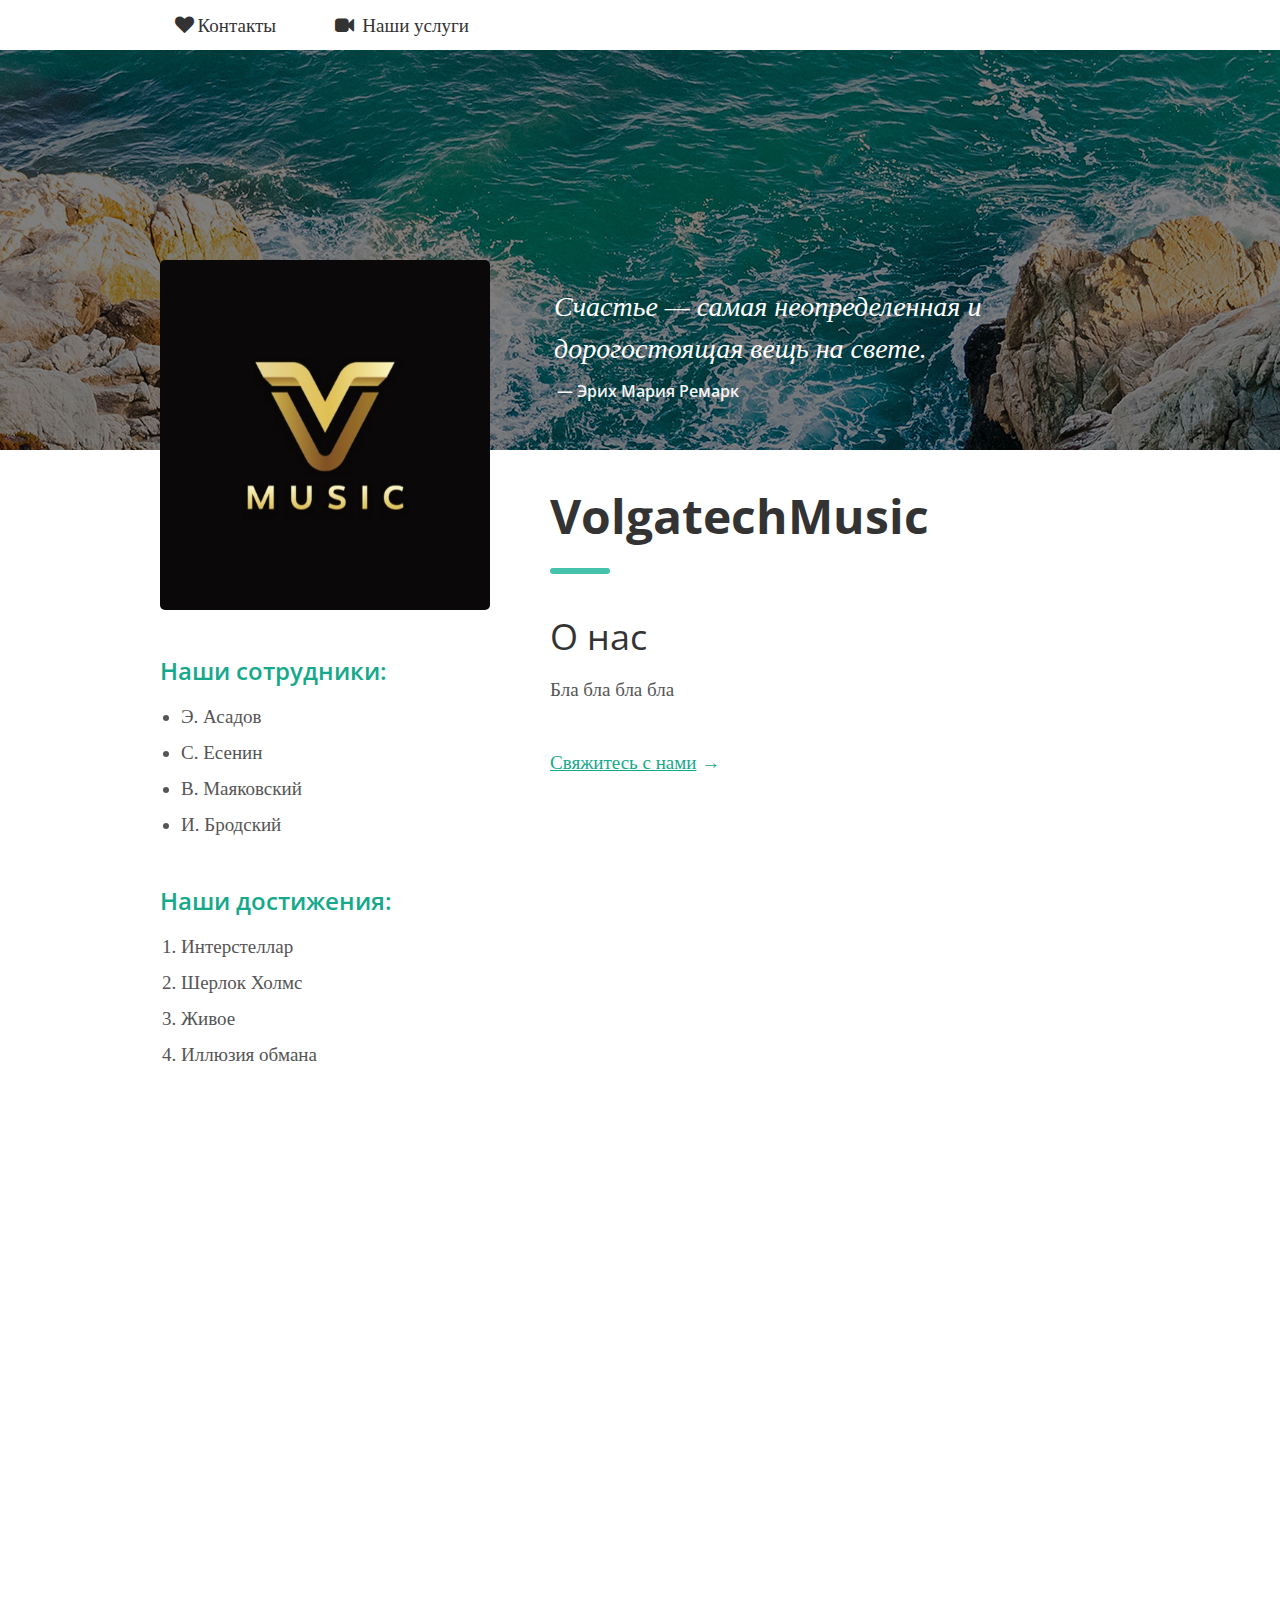
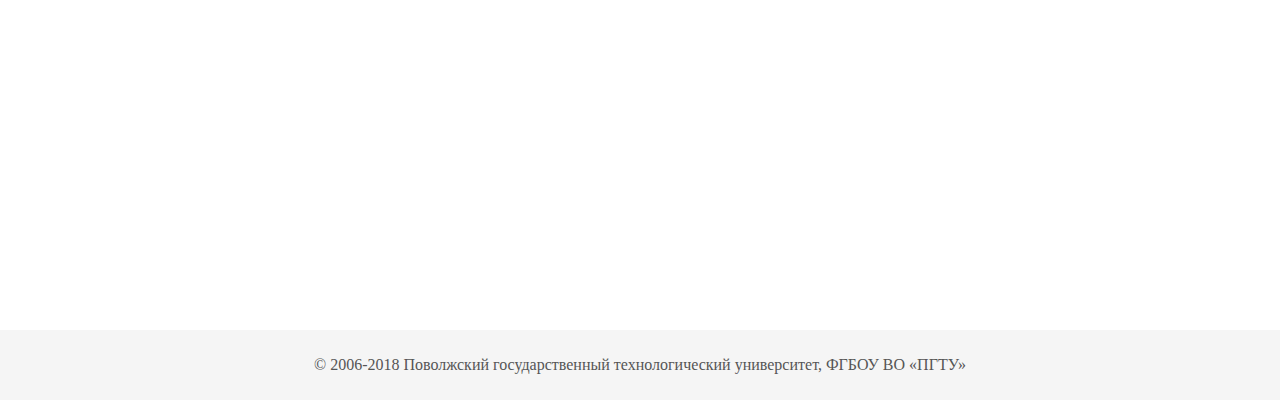
==== index.html @ efd6f5b3 "initial" ====
<!DOCTYPE html>
<html lang="ru">
  <head>
    <meta charset="utf-8" />
    <link href="https://fonts.googleapis.com/css?family=Open+Sans:400,700" rel="stylesheet"/> 
    <link rel="stylesheet" href="css/style.css" />
    <link rel="stylesheet" href="css/adaptive_style.css" />
    <link rel="stylesheet" href="font/fontello/animation.css" type="text/css" />
    <link rel="stylesheet" href="font/fontello/fontello.css" type="text/css" />
    <link rel="stylesheet" href="font/fontello/fontello-codes.css" type="text/css" />
    <link rel="stylesheet" href="font/fontello/fontello-embedded.css" type="text/css" />
    <link rel="stylesheet" href="font/fontello/fontello-ie7.css" type="text/css" />
    <link rel="stylesheet" href="font/fontello/fontello-ie7-codes.css" type="text/css" />
    <title>About me</title>
    <script src="jQuery/jquery-3.4.1.min.js"></script>
    <link rel="stylesheet" href="jQuery/fm.revealator.jquery.min.css">
    <script src="jQuery/jquery.smooth-scroll.min.js"></script>
    <script src="jQuery/fm.revealator.jquery.min.js"></script>
  </head>
  <body>
    <header>
      <buttom class="icon-menu"></buttom>
      <div class="menu_cancel" id="menu_cancel"></div>
      <span class="menu_title">Меню</span>
      <ul class="mobile_menu"> 
        <!--<li><a class="menu_item icon" href="#mainTitle"> Обо мне</a></li> -->
        <!--<li><a class="menu_item icon" href="#mainHobby"> Мои хобби</a></li> -->
        <li><a class="menu_item icon" href="contacts.html"> Контакты</a></li>
        <li><a class="menu_item icon add_film" href="services.html"> Наши услуги</a></li>
      </ul>
      <ul class="menu">        
        <!--<li class="menu_item"><a id = "user" class="icon-user icon" href="about.html">О нас</a></li>-->
        <li class="menu_item"><a class="icon-heart icon" href="contacts.html">Контакты</a></li>
        <li class="menu_item"><a class="icon-videocam icon" href="services.html"> Наши услуги</a></li>
        <!--<li class="menu_item"><a class="icon-plus icon add_film" href="#"> Добавить фильм</a></li> -->
      </ul>
    </header> 
    <form id="film_form" class="film_form">
      <div class="title">
        <h2 class="add_title">Добавить фильм</h2> 
        <div class="clear"></div>
      </div>
      <div class="film_cancel" id="filmCanсel"></div>
      <div class="clear"></div>
      <div class="form_input">
        <div class="url">
          <label for="url">URL картинки<span class="star">&#42;</span></label>
          <input type="text" id ="url" name="url" class="input" required />
        </div>
        <div class="film_name">
          <label for="filmName">Название фильма<span class="star">&#42;</span></label>
          <input type="text" id="filmName" name="film_name" class="input" required />
        </div>
        <div class="description">
          <label for="description">Описание фильма<span class="star">&#42;</span></label>
          <textarea id="description" name="description" class="input" required></textarea>
        </div>
        <input class="film_send" id="filmSend" type="submit" value="Отправить" />
      </div>	  
    </form>
    <div class="main_container">
      <div class="top">
        <div class="photo"><img class="me" src="image/unnamed.jpg" width="400" title="it's logo of company" /></div>
        <div class="quote">      
          <blockquote>Счастье — самая неопределенная и дорогостоящая вещь на свете.</blockquote>
          <span class="quote_subtitle">&mdash; Эрих Мария Ремарк</span>
        </div>
        <div class="clear"></div>    
      </div>    
      <div class="lists">
        <div class="poet_list">
          <span class="list_title">Наши сотрудники:</span>
          <ul class="list">
            <li>Э. Асадов</li>
            <li>С. Есенин</li>
            <li>В. Маяковский</li>
            <li>И. Бродский</li>
          </ul>
        </div>
        <div class="film_list">
          <span class="list_title">Наши достижения:</span>
          <ol class="list">
            <li>Интерстеллар</li>
            <li>Шерлок Холмс</li>
            <li>Живое</li>
            <li>Иллюзия обмана</li>
          </ol>
        </div>
      </div>     
      <div class="info">
        <div class="about_me">
          <h1 class="name_title" id="mainTitle">VolgatechMusic</h1>
          <hr class="line" />
          <div class="clear"></div>
          <!--<p class="about_me_text revealator-position-partially-below revealator-fade revealator-slideup revealator-once">
            Бла бла бла
          </p>-->
        </div>
        <div class="hobby">
          <h2 class="hobby_title" id="mainHobby">О нас</h2>
          <p class="hobby_text revealator-position-partially-below revealator-fade revealator-slideup revealator-once">
            Бла бла бла бла
          </p>
        </div>
        <a class="link" id="link" href="#form">
            <span class="send_me_text">Свяжитесь с нами</span> &rarr;
        </a>
      </div> 
      <div class="double_lists">
        <div class="poet_list">
          <span class="list_title">Наши сотрудники:</span>
          <ul class="list">
            <li>Э. Асадов</li>
            <li>С. Есенин</li>
            <li>В. Маяковский</li>
            <li>И. Бродский</li>
          </ul>
        </div>
        <div class="film_list">
          <span class="list_title">Наши достижения:</span>
          <ol class="list">
            <li>Интерстеллар</li>
            <li>Шерлок Холмс</li>
            <li>Живое</li>
            <li>Иллюзия обмана</li>
          </ol>
        </div>
      </div>
      <div class="clear"></div> 
    </div>
    <div class="main_films revealator-position-partially-below revealator-fade revealator-slideup revealator-once">
      <div class="films" id="filmBlock">
        <h2 class="films_title" id="mainFilms">Наши партнеры</h2>
        <div class="interstellar film_block first_of_all">
          <img class="film_photo" src="image/interstellar.jpg" alt="interstellar" />
          <h3 class="film_title">Интерстеллар</h3>
          <p class="film_text">
            Наше время на Земле подошло к концу, команда исследователей берет на себя самую важную миссию в истории человечества; путешествуя за пределами нашей галактики, чтобы узнать есть ли у человечества будущее среди звезд.
          </p>
        </div>
        <div class="sherlock film_block second">
          <img class="film_photo" src="image/sherlock.jpg" alt="sherlock" />
          <h3 class="film_title">Шерлок Холмс</h3>
          <p class="film_text">
            Сюжет основан на произведениях сэра Артура Конан Дойля о детективе Шерлоке Холмсе, однако действие происходит в наши дни.
          </p>
        </div>
        <div class="life film_block third">
          <img class="film_photo" src="image/life.jpg" alt="life" />
          <h3 class="film_title">Живое</h3> 
          <p class="film_text">
            Группа исследователей с международного космического корабля обнаруживает жизнь на Марсе. Они еще не подозревают, какие события повлечет за собой их открытие.
          </p>
        </div>
        <div class="illusion film_block fourth" id="illusion">
          <img class="film_photo" src="image/illusion.jpg" alt="illusion" />
          <h3 class="film_title">Иллюзия обмана</h3>
          <p class="film_text">
            Команда лучших иллюзионистов мира проворачивает дерзкие ограбления прямо во время своих шоу, играя  в кошки-мышки с агентами ФБР.
          </p>
        </div>
        <div class="clear"></div>
        <div class="more_films" id="moreFilms">
          <div class="harry film_block first">
            <img class="film_photo" src="image/harry.jpg" alt="harry" />
            <h3 class="film_title">Гарри Поттер</h3>
            <p class="film_text">
              Книги представляют собой хронику приключений юного волшебника Гарри Поттера, а также его друзей Рона Уизли и Гермионы Грейнджер, обучающихся в школе чародейства и волшебства Хогвартс.
            </p>
          </div>
          <div class="gifted film_block second">
            <img class="film_photo" src="image/gifted.jpg" alt="illusion" />
            <h3 class="film_title">Одаренная</h3>
            <p class="film_text">
              Фрэнк Адлер воспитывает в одиночку свою необычайно одаренную племянницу Мэри. Но планы парня о спокойной школьной жизни для девочки рушатся, когда о математических способностях ребенка узнает грозная мать Фрэнка. 
            </p>
          </div>
          <div class="passengers film_block third">
            <img class="film_photo" src="image/passengers.jpg" alt="passengers" />
            <h3 class="film_title">Пассажиры</h3>
            <p class="film_text">
              Космический корабль с 5,000 пассажиров на борту, погруженных на время полета в искусственный сон, держит курс на планету, которая станет для них новым домом. 
            </p>
          </div>
          <div class="beauty film_block fourth">
            <img class="film_photo" src="image/beauty.jpg" alt="beauty" />
            <h3 class="film_title">Красавица и чудовище</h3>
            <p class="film_text">
              Обозлённая Волшебница превратила принца Адама в отвратительное чудовище за то, что тот был злым, самовлюблённым и грубым. Чтобы снять чары с себя и слуг своего замка, ему необходимо научиться быть добрым, любить и быть любимым.
            </p>
          </div> 
          <div class="clear"></div>
        </div>        
        <div id="newFilms"></div>
        <div class="clear"></div>
        <a class="films_link" id="filmsLink" href="#">Все фильмы</a>
      </div>
    </div>
    <form id="form">      
      <div class="title">
        <hr class="left_line" />
        <h2>Напиши мне</h2>
        <hr class="right_line" />  
        <div class="clear"></div>
      </div>
      <div class="cancel" id="canсel"></div>
      <div class="clear"></div>
      <div class="form_input">
        <div class="name">
          <label for="name">Ваше имя<span class="star">&#42;</span></label>
          <input type="text" id ="name" name="name" class="input" required />
        </div>
        <div class="email">
          <label for="email">Ваш email<span class="star">&#42;</span></label>
          <input type="text" id="email" name="email" class="input" required />
        </div>
        <div class="country">
          <label>Откуда вы?</label>
          <select name="country" class="input">
            <option value="Россия">Россия</option> 
            <option value="Украина">Украина</option> 
            <option value="Беларусь">Беларусь</option> 
          </select> 
        </div>
        <div class="radio">
          <label class="sex">Ваш пол</label>
          <input type="radio" id="men" name="sex" value="мужской" />
          <label for="men" class="men">Мужской</label>
          <input type="radio" id="women" name="sex" value="женский" />
          <label for="women" class="women">Женский</label>
        </div>
        <div class="comment">
          <label for="comment">Ваше сообщение<span class="star">&#42;</span></label>
          <textarea id="comment" name="comment" class="input" required></textarea>
        </div>
        <input class="send_button" id="sendButton" type="submit" value="Отправить" />
      </div>
    </form>    
    <footer>
      <span>
        &copy; 2006-2018 Поволжский государственный технологический университет, ФГБОУ ВО &laquo;ПГТУ&raquo;
      </span>
    </footer> 	   
    <div class="gray_background" id="back"></div>	  
    <script type="text/javascript" src="js/script.js"></script>
    <script type="text/javascript" src="js/scriptJQ.js"></script>
  </body>
</html>
---- css/style.css ----
*
{
  margin: 0;
  padding: 0;
}


.clear
{
  clear: both;
}
*
{
  margin: 0;
  padding: 0;
}


.clear
{
  clear: both;
}

body
{
  position: relative;
  background: url("../image/top.jpg") center 50px no-repeat;
}

header
{
  width: 960px;
  margin: auto;  
}

.mobile_menu, 
.icon-menu, 
.menu_cancel,
.menu_title
{
  display: none;
}

.menu
{
  list-style-type: none;
  height: 50px;
}

.menu_item
{
  display: inline-flex;
  height: 50px; 
}

.menu .icon
{  
  text-decoration: none;
  font: 19px/32px "Georgia", serif;
  color: #333333;
}

.icon-user
{
  width: 125px;
  padding: 10px 0 0 15px;
}

.icon-heart
{
  width: 141px; 
  padding: 10px 0 0 11px;
}

.icon-videocam
{
  width: 215px;
  padding: 10px 0 0 15px;
}

.icon-plus
{
  width: 200px;
  padding: 10px 0 0 10px;
}

.menu .icon:hover
{
  font: 19px/32px "Georgia", serif;
  color: #f5f5f5;
  background-color: #15a98c;
}

.main_container
{
  margin: 210px auto 56px;
  width: 960px;
}

.photo
{
  float: left;
}

.me
{
  width: 330px;
  height: 350px;
  border-radius: 5px;
  background-color: #132d36;
}

.quote
{
  float: left;
  width: 514px;
  margin-left: 59px;
}

blockquote
{
  font: italic 28px/42px "Georgia", serif;
  color: #ffffff;
  margin: 26px 0 0 5px;
}

.quote_subtitle
{
  font: 600 16px/42px 'Open Sans', sans-serif;
  color: #f5f5f5;
  margin: 1px 0 0 8px;
}

.lists
{
  float: left;
  margin-top: 41px;
}

.list_title
{  
  font: 600 24px/32px 'Open Sans', sans-serif;
  color: #15a98c; 
}

.list
{
  width: 330px;
  font: 19px/36px "Georgia";
  color: #555555;
  margin: 12px 0 42px 21px;
}

.info
{
  float: left;
  margin: -119px 0 0 39px;
}

.name_title
{
  font: 700 48px/42px 'Open Sans', sans-serif;
  color: #333333;
  margin-bottom: 31px;
}

.about_me_text
{
  width: 561px;
  font: 19px/32px "Georgia", serif;
  color: #555555;
  margin-top: 44px;
}

.hobby_title
{
  font: 400 36px/42px 'Open Sans', sans-serif;
  color: #333333;
  margin-top: 42px;
}

.hobby_text
{
  width: 562px;
  font: 19px/32px "Georgia", serif;
  color: #555555;
  margin: 16px 0 41px 0;
}

.link
{
  text-decoration: none;
  width: 562px;
  font: 19px/32px "Georgia", serif;
  color: #15a98b;
}

.send_me_text
{
  text-decoration: underline;
}

.line
{
  float: left;
  width: 60px;
  height: 6px;
  border-radius: 3px;
  background-color: #45c3aa;
  border: none;
}

.main_films
{
  padding: 37px 0 60px 0;
  margin-bottom: 43px;
}

.films
{
  margin: 0 auto;
  width: 1200px; 
}

.films_title
{
  font: 400 36px/42px "Open Sans", sans-serif;
  color: #333333;
  margin-bottom: 34px;
}

.film_block
{
  float: left;
  margin: 0 0 25px 20px;
}

.first,
.first_of_all
{
  margin-left: 0;
}

.film_block .film_photo
{
  width: 285px;
  height: 190px;
  border-radius: 5px;
  background-color: #464646;
  margin-bottom: 19px;
}

.film_block  .film_title
{
  font: 700 22px/32px "Open Sans", sans-serif;
  color: #333333;  
}

.film_text
{
  width: 285px;
  font: 16px/28px "Georgia", serif;
  color: #555555;
}

.more_films
{
  display: none;
  opacity: 0;
}

.films_link
{
  text-decoration: none;
  font: 19px/32px "Georgia", serif;
  color: #f5f5f5;
  padding: 8px 55px;
  display: block;
  border-radius: 5px;
  background-color: #15a98c;
  width: 110px;
  height: 34px;
  margin: 55px auto 0;
}

.films_link:hover
{
  background-color: #098d71;
}

form
{
  display: none;
  position: fixed;
  top: 5%;
  left: 0px;
  right: 0px;
  border-radius: 10px;
  width: 660px;
  height: 872px;
  margin: 0 auto 0;
  padding-top: 30px;
  background-color: #ffffff; 
  z-index: 1;
}

.film_form
{
  height: 670px;
  top: 15%;
}

.cancel,
.film_cancel
{
  cursor: pointer;
  background: url("../image/cancel.png") no-repeat;
  margin-left: 604px;
  width: 28px;
  height: 28px;
}


.left_line, 
.right_line
{
  float: left;
  width: 197px;
  margin-top: 22px;
}

.left_line,
.right_line
{
  display: none;
}


form h2
{
  float: left;
  font: 300 35px/42px "Open Sans", sans-serif;
  color: #333333;
  margin-top: 11px; 
}

form .title
{
  float: left;
  width: 220px;
  margin: 0 59px 33px;
}

.add_title
{
  width: 288px;
}

.form_input
{
  margin: 0 auto; 
  width: 540px;
}

.name,
.url
{
  margin-bottom: 21px;
}

.comment,
.email,
.film_name,
.description
{
  margin-bottom: 22px;
}

.country
{
  margin-bottom: 39px;
}

.radio
{
  margin-bottom: 35px;
}

.name label, 
.email label, 
.country label, 
.sex, 
.comment label,
.url label,
.film_name label,
.description label
{
  font: 400 20px/32px "Open Sans", sans-serif;
  color: #333333;
  display: block;
}

.star
{
  color: #ee0707;
  margin-left: 4px;
}

.radio input
{
  margin: 16px 9px 0 0;
}

.men, 
.women
{
  font: 400 18px/32px "Open Sans", sans-serif;
  color: #333333;   
  margin-right: 35px;
}

/*.name input, 
.email input, 
.country select, 
.comment textarea,
.url input,
.film_name input,
.description textarea*/
.input
{
  margin-top: 5px;
  width: 521px;
  height: 47px;
  border-radius: 3px;
  border: 2px solid #c9c9c9;
  padding-left: 14px;
  font: 400 18px/32px "Open Sans", sans-serif;
  color: #555555; 
}

.country select
{
  height: 51px;
  width: 540px;
  background: url("../image/arrow_down.png") 498px 18px no-repeat;
  -webkit-appearance: none;
  -moz-appearance: none;
  appearance: none;
}

select::-ms-expand 
{ 
  display: none; 
}

.comment textarea,
.description textarea
{
  height: 146px;
  margin: 5px 0 25px 0;
  resize: none;
  overflow: hidden;
}

/*.name_input:focus, 
.email_input:focus, 
.country_select:focus, 
.comment_textarea:focus,
.url_input:focus,
.film_name_input:focus,
.description_textarea:focus*/
.input:focus
{
  outline: none;
  border: 2px solid #15a98c;
}

.send_button,
.film_send
{
  width: 220px;
  height: 50px;
  border-radius: 5px;
  border: 0px;
  background-color: #15a98c;
  font: 19px/32px "Georgia", serif;
  color: #f5f5f5;
}

.send_button:hover,
.film_send:hover
{
  background-color: #098d71;
}

.gray_background
{
  cursor: pointer;
  display: none;
  position: absolute; 
  top: 0;
  width: 100%;
  height: 100%;
  opacity: 0.6;
  background-color: #333333;
}

footer
{ 
  display: flex; 
  justify-content: center; 
  align-items: center;  
  background-color: #f5f5f5; 
  height: 70px; 
  width: 100%; 
  color: #555555; 
  font: 400 16px/32px "Georgia", serif;
}

.visibility_block
{
  display: block;
}

.visibility_none
{
  display: none;
}

.border_red
{
  border: 2px solid #ff0000;
}

.border_gray
{
  border: 2px solid #c9c9c9;
}

.border_green
{
  border: 2px solid #15a98c;
}
body
{
  position: relative;
  background: url("../image/top.jpg") center 50px no-repeat;
}

header
{
  width: 960px;
  margin: auto;  
}

.mobile_menu, 
.icon-menu, 
.menu_cancel,
.menu_title
{
  display: none;
}

.menu
{
  list-style-type: none;
  height: 50px;
}

.menu_item
{
  display: inline-flex;
  height: 50px; 
}

.menu .icon
{  
  text-decoration: none;
  font: 19px/32px "Georgia", serif;
  color: #333333;
}

.icon-user
{
  width: 125px;
  padding: 10px 0 0 15px;
}

.icon-heart
{
  width: 141px; 
  padding: 10px 0 0 11px;
}

.icon-videocam
{
  width: 215px;
  padding: 10px 0 0 15px;
}

.icon-plus
{
  width: 200px;
  padding: 10px 0 0 10px;
}

.menu .icon:hover
{
  font: 19px/32px "Georgia", serif;
  color: #f5f5f5;
  background-color: #15a98c;
}

.main_container
{
  margin: 210px auto 56px;
  width: 960px;
}

.photo
{
  float: left;
}

.me
{
  width: 330px;
  height: 350px;
  border-radius: 5px;
  background-color: #132d36;
}

.quote
{
  float: left;
  width: 514px;
  margin-left: 59px;
}

blockquote
{
  font: italic 28px/42px "Georgia", serif;
  color: #ffffff;
  margin: 26px 0 0 5px;
}

.quote_subtitle
{
  font: 600 16px/42px 'Open Sans', sans-serif;
  color: #f5f5f5;
  margin: 1px 0 0 8px;
}

.lists
{
  float: left;
  margin-top: 41px;
}

.list_title
{  
  font: 600 24px/32px 'Open Sans', sans-serif;
  color: #15a98c; 
}

.list
{
  width: 330px;
  font: 19px/36px "Georgia";
  color: #555555;
  margin: 12px 0 42px 21px;
}

.info
{
  float: left;
  margin: -119px 0 0 39px;
}

.name_title
{
  font: 700 48px/42px 'Open Sans', sans-serif;
  color: #333333;
  margin-bottom: 31px;
}

.about_me_text
{
  width: 561px;
  font: 19px/32px "Georgia", serif;
  color: #555555;
  margin-top: 44px;
}

.hobby_title
{
  font: 400 36px/42px 'Open Sans', sans-serif;
  color: #333333;
  margin-top: 42px;
}

.hobby_text
{
  width: 562px;
  font: 19px/32px "Georgia", serif;
  color: #555555;
  margin: 16px 0 41px 0;
}

.link
{
  text-decoration: none;
  width: 562px;
  font: 19px/32px "Georgia", serif;
  color: #15a98b;
}

.send_me_text
{
  text-decoration: underline;
}

.line
{
  float: left;
  width: 60px;
  height: 6px;
  border-radius: 3px;
  background-color: #45c3aa;
  border: none;
}

.main_films
{
  padding: 37px 0 60px 0;
  margin-bottom: 43px;
}

.films
{
  margin: 0 auto;
  width: 1200px; 
}

.films_title
{
  font: 400 36px/42px "Open Sans", sans-serif;
  color: #333333;
  margin-bottom: 34px;
}

.film_block
{
  float: left;
  margin: 0 0 25px 20px;
}

.first,
.first_of_all
{
  margin-left: 0;
}

.film_block .film_photo
{
  width: 285px;
  height: 190px;
  border-radius: 5px;
  background-color: #464646;
  margin-bottom: 19px;
}

.film_block  .film_title
{
  font: 700 22px/32px "Open Sans", sans-serif;
  color: #333333;  
}

.film_text
{
  width: 285px;
  font: 16px/28px "Georgia", serif;
  color: #555555;
}

.more_films
{
  display: none;
  opacity: 0;
}

.films_link
{
  text-decoration: none;
  font: 19px/32px "Georgia", serif;
  color: #f5f5f5;
  padding: 8px 55px;
  display: block;
  border-radius: 5px;
  background-color: #15a98c;
  width: 110px;
  height: 34px;
  margin: 55px auto 0;
}

.films_link:hover
{
  background-color: #098d71;
}

form
{
  display: none;
  position: fixed;
  top: 5%;
  left: 0px;
  right: 0px;
  border-radius: 10px;
  width: 660px;
  height: 872px;
  margin: 0 auto 0;
  padding-top: 30px;
  background-color: #ffffff; 
  overflow-y: scroll;
  z-index: 1;
}

#form {
  min-height:300px;
  height:600px;
  overflow: hidden;
  overflow-y: scroll;
}

.film_form
{
  height: 670px;
  top: 15%;
}

.cancel,
.film_cancel
{
  cursor: pointer;
  background: url("../image/cancel.png") no-repeat;
  margin-left: 604px;
  width: 28px;
  height: 28px;
}


.left_line, 
.right_line
{
  float: left;
  width: 197px;
  margin-top: 22px;
}

.left_line,
.right_line
{
  display: none;
}


form h2
{
  float: left;
  font: 300 35px/42px "Open Sans", sans-serif;
  color: #333333;
  margin-top: 11px; 
}

form .title
{
  float: left;
  width: 220px;
  margin: 0 59px 33px;
}

.add_title
{
  width: 288px;
}

.form_input
{
  margin: 0 auto; 
  width: 540px;
}

.name,
.url
{
  margin-bottom: 21px;
}

.comment,
.email,
.film_name,
.description
{
  margin-bottom: 22px;
}

.country
{
  margin-bottom: 39px;
}

.radio
{
  margin-bottom: 35px;
}

.name label, 
.email label, 
.country label, 
.sex, 
.comment label,
.url label,
.film_name label,
.description label
{
  font: 400 20px/32px "Open Sans", sans-serif;
  color: #333333;
  display: block;
}

.star
{
  color: #ee0707;
  margin-left: 4px;
}

.radio input
{
  margin: 16px 9px 0 0;
}

.men, 
.women
{
  font: 400 18px/32px "Open Sans", sans-serif;
  color: #333333;   
  margin-right: 35px;
}

/*.name input, 
.email input, 
.country select, 
.comment textarea,
.url input,
.film_name input,
.description textarea*/
.input
{
  margin-top: 5px;
  width: 521px;
  height: 47px;
  border-radius: 3px;
  border: 2px solid #c9c9c9;
  padding-left: 14px;
  font: 400 18px/32px "Open Sans", sans-serif;
  color: #555555; 
}

.country select
{
  height: 51px;
  width: 540px;
  background: url("../image/arrow_down.png") 498px 18px no-repeat;
  -webkit-appearance: none;
  -moz-appearance: none;
  appearance: none;
}

select::-ms-expand 
{ 
  display: none; 
}

.comment textarea,
.description textarea
{
  height: 146px;
  margin: 5px 0 25px 0;
  resize: none;
  overflow: hidden;
}

/*.name_input:focus, 
.email_input:focus, 
.country_select:focus, 
.comment_textarea:focus,
.url_input:focus,
.film_name_input:focus,
.description_textarea:focus*/
.input:focus
{
  outline: none;
  border: 2px solid #15a98c;
}

.send_button,
.film_send
{
  width: 220px;
  height: 50px;
  border-radius: 5px;
  border: 0px;
  background-color: #15a98c;
  font: 19px/32px "Georgia", serif;
  color: #f5f5f5;
}

.send_button:hover,
.film_send:hover
{
  background-color: #098d71;
}

.gray_background
{
  cursor: pointer;
  display: none;
  position: absolute; 
  top: 0;
  width: 100%;
  height: 100%;
  opacity: 0.6;
  background-color: #333333;
}

footer
{ 
  display: flex; 
  justify-content: center; 
  align-items: center;  
  background-color: #f5f5f5; 
  height: 70px; 
  width: 100%; 
  color: #555555; 
  font: 400 16px/32px "Georgia", serif;
}

.visibility_block
{
  display: block;
}

.visibility_none
{
  display: none;
}

.border_red
{
  border: 2px solid #ff0000;
}

.border_gray
{
  border: 2px solid #c9c9c9;
}

.border_green
{
  border: 2px solid #15a98c;
}
---- css/adaptive_style.css ----
@media screen and (min-width: 1061px) 
{
  .double_lists,
  .icon-menu
  {
    display: none;
  } 
}
  
@media screen and (max-width: 1260px) and (min-width: 900px)
{      
  .double_lists,
  .icon-menu
  {
    display: none;
  }
  
  .first,
  .third
  {
    clear: both;
    margin-left: 0;
  }

  .film_block
  {
    margin-top: 30px;
  }
  
  .interstellar,
  .sherlock
  {
    margin-top: 0;
  }
  
  .films
  {
    width: 850px;
    margin: 0 auto;
  }
  
  .second,
  .fourth
  {
    margin-left: 50px;
  }
  
  .film_block .film_photo
  {
    width: 400px;
    height: 266px;
  }
  
  .film_text
  {
    width: 400px;
  }
  
}

@media screen and (max-width: 1023px) and (min-width: 901px)
{
  body
  {
    background-size: 1500px;
  }
  
  header
  {
    width: 860px;
  }
  
  .photo img
  {
    width: 250px;
    height: 265px;
  }
  
  .double_lists,
  .icon-menu
  {
    display: none;
  }
  
  .lists
  {
    width: 250px;
  }
  
  .info
  {
    margin: -55px 0 0 59px;
  }
    
  .about_me_text,
  .hobby_text
  {
    width: 500px;
  }

  .main_container
  {
    width: 825px;
    margin-top: 125px;
  }
  
  .films
  {
    width: 750px;
    margin: 0 auto;
  }
  
  .film_block .film_photo
  {
    width: 350px;
    height: 233px;
  }
  
  .film_text
  {
    width: 350px;
  }  
  
}

@media screen and (max-width: 900px) and (min-width: 717px)
{
  body
  {
    background-size: 1500px;
  }
  
  header
  {
    margin: 0;
    width: 550px;
  }
  
  .menu
  {
    display: none;
  }
  
  .mobile_menu
  {
    display: none;
    position: absolute;
    list-style-type: none;
    width: 100%;
    height: 200px;
    background-color: #ffffff;
  }
  
  .menu_item
  {
    display: block;
    width: 100%;
    height: 38px;
    font: 19px/32px "Georgia", serif;
    color: #333333;
    text-decoration: none;
    text-align: center;
    padding-top: 10px; 
  }
  
  .menu_item:hover
  {
    background-color: #f0f0f0;  
  }
  
  .menu_cancel
  {
    display: none;
    cursor: pointer;
    float: left;
    background: url("../image/cancel.png") no-repeat;
    margin: 10px 0 0 10px;
    width: 28px;
    height: 28px;
  }
  
  .menu_title
  {
    display: block;
    height: 42px;
    font: 19px/32px "Georgia", serif;
    color: #333333;
    text-transform: uppercase;
    padding: 8px 0 0 50px;
  }
  
  .icon-menu
  {   
    cursor: pointer;
    display: block;
    float: left;
    width: 25px;
    height: 25px;
    background-color: #ffffff;
    font: 30px;
    color: #606060;
    margin: 5px 0 0 5px;
    padding: 10px;
  }
  
  .quote
  {
    clear: both;    
    background: url("../image/quotes.jpg") 377px 0px no-repeat;
    margin: 0 80px 50px;
  }
  
  blockquote
  {
    color: #848484;
  }
  
  .quote_subtitle
  {
    color: #333333;  
  }
  
  .main_container
  {
    width: 700px;
    margin: 125px auto 0 auto;
  }
  
  .photo 
  {
    margin-left: 80px;
    height: 350px; 
  }
   
  .lists
  {
    display: none; 
  }
  
  .poet_list,
  .film_list
  {
    display: inline-block;
    width: 250px;
    margin-left: 50px;
  }
  
  .list li, 
  .list
  {
    width: 200px;
  }
  
  .double_lists
  {
    float: none;
    width: 650px;
    margin: 0 auto 30px;
  }

  .about_me,
  .hobby,
  .info
  {
    width: 560px;
  }    
  
  .info
  {
    float: none;
    margin: 0 auto 70px auto;
  }
  
  .first,
  .third
  {
    clear: both;
    margin-left: 0;
  }
    
  .film_block
  {
    margin-top: 25px;
  }
  
  .interstellar,
  .sherlock
  {
    margin-top: 0;
  }
  
  .films
  {
    width: 600px;
    margin: 0 auto;
  }

}

@media screen and (max-width: 716px) and (min-width: 0px)
{
  .lists
  {
    display: none;
  } 
  
  body
  {
    background-size: 1500px;
  } 
    
  header
  {
    height: 50px; 
    width: 100%;
  }
  
  .menu
  {
    display: none;
  }
  
  .mobile_menu
  {
    display: none;
    position: relative;
    width: 100%;
    height: 200px;
    background-color: #ffffff;
  }
  
  .menu_item
  {
    display: block;
    width: 100%;
    height: 38px;
    font: 19px/32px "Georgia", serif;
    color: #333333;
    text-decoration: none;
    text-align: center;
    padding-top: 10px; 
  }
  
  .menu_item:hover
  {
    background-color: #f0f0f0;  
  }
  
  .menu_cancel
  {
    display: none;
    cursor: pointer;
    float: left;
    background: url("../image/cancel.png") no-repeat;
    margin: 10px 0 0 10px;
    width: 28px;
    height: 28px;
  }
  
  .menu_title
  {
    display: block;
    height: 42px;
    font: 19px/32px "Georgia", serif;
    color: #333333;
    text-transform: uppercase;
    padding: 8px 0 0 50px;
  }
  
  .icon-menu
  {   
    cursor: pointer;
    display: block;
    float: left;
    width: 25px;
    height: 25px;
    background-color: #ffffff;
    font: 30px;
    color: #606060;
    margin: 5px 0 0 5px;
    padding: 10px;
  }
  
   .main_container
  {
    width: 320px;
    margin: 100px auto 0 auto;
  } 
  
   .photo img
  {
    width: 320px;
    height: auto; 
  }
  
  .quote
  {
    clear: both;    
    width: 320px;
    background: url("../image/quotes.jpg") 220px 10px no-repeat;
    background-size: 100px;
    margin: 0 0 40px;
  }
  
  blockquote
  {
    font-size: 19px;
    line-height: 32px;
    color: #848484;
  }
  
  .quote_subtitle
  {
    font-size: 12px;
    line-height: 32px;
    color: #333333;  
  }
  
  .about_me,
  .hobby,
  .info
  {
    width: 320px;
  }    
  
  .info
  {
    float: none;
    margin: 0 auto 50px auto;  
  }
  
   .name_title
  {
    font-size: 30px;
    line-height: 32px;
    font-weight: 600;
    margin-bottom: 15px;
  }

  .about_me_text
  {
    width: 320px;
    font-size: 16px;
    line-height: 28px;
    margin-top: 25px;
  }

  .hobby_title
  {
    font-size: 28px;
    line-height: 38px;
    color: #333333;
    margin-top: 30px;
  }

  .hobby_text
  {
    width: 320px;
    font-size: 16px;
    line-height: 28px;
    margin: 15px 0 20px 0;
  }

  .link
  {
    width: 320px;
    font-size: 14px;
  }
  
  .double_lists
  {
    width: 320px;
    margin-bottom: 50px;
  }
  
  .list_title
  {  
    font-size: 20px;
    line-height: 32px;
  }

  .list
  {
    width: 320px;
    font-size: 16px;
    line-height: 30px;
    margin: 10px 0 30px 21px;    
  }
  
  .films
  {
    width: 320px;
  }
  
  .films_title
  {
    font-size: 30px;
    width: 280px;
    margin: 0 auto 35px;
  }
  
  .film_block 
  {
    float: none;
    width: 285px;
    margin: 0 auto 40px;
  }
  
  .film_block .film_photo
  {
    margin-bottom: 5px;  
  }
  
  .film_block  .film_title
  {
    font-size: 20px;
    font-weight: 600;
    margin-bottom: 10px;
  }

  .film_text
  {
    width: 285px;
    font-size: 14px;
    line-height: 26px;
  }
  
  form
  {
    width: 350px;
    height: 700px;
    margin: 0 auto 60px;
    padding-top: 20px;
  }
  
  .film_form
  {
    height: 520px;
  }
  
  .left_line, 
  .right_line
  {
    display: none;
  }
  
  .cancel,
  .film_cancel
  {
    margin-left: 300px;
  }
  
  form h2
  {
    margin-left: 14px;
    font-size: 32px;
    line-height: 38px;
  }
  
  form .title
  {
    width: 230px;
    margin: 0 auto 30px;
  }
  
  .form_input
  {
    width: 320px;
  }
  
  .name, 
  .email, 
  .country,
  .radio,
  .comment,
  .url,
  .film_name,
  .description
  {
    margin-bottom: 15px;
  }
  
  .name label, 
  .email label, 
  .country label, 
  .sex, 
  .comment label,
  .url label,
  .film_name label,
  .description label
  {
    font-size: 18px;
  }
  
  .men, 
  .women
  {
    font-size: 16px;
  }
  
  .name input, 
  .email input,
  .country select,
  .url input,
  .film_name input,
  .description textarea
  {
    width: 302px;
    height: 40px; 
    font-size: 14px;
  }
  
  .radio input
  {
    margin: 0 10px 0 0;
  }
  
  .country select
  {
    width: 320px;
    height: 44px;
    background-position: 285px 17px;
    background-size: 16px;
  }
  
  .comment textarea,
  .description textarea
  {
    width: 302px;
    height: 100px;
    margin-bottom: 0;
  }
  
  footer
  {
    text-align: center;
  }
  
}

@media screen 
{
  .visibility_none
  {
    display: none;
  }
  
  .visibility_block
  {
    display: block;
  }
  
  .border_red
  {
    border: 2px solid #ff0000;
  }

  .border_gray
  {
    border: 2px solid #c9c9c9;
  }

  .border_green
  {
    border: 2px solid #15a98c;
  }  
}
---- font/fontello/animation.css ----
/*
   Animation example, for spinners
*/
.animate-spin {
  -moz-animation: spin 2s infinite linear;
  -o-animation: spin 2s infinite linear;
  -webkit-animation: spin 2s infinite linear;
  animation: spin 2s infinite linear;
  display: inline-block;
}
@-moz-keyframes spin {
  0% {
    -moz-transform: rotate(0deg);
    -o-transform: rotate(0deg);
    -webkit-transform: rotate(0deg);
    transform: rotate(0deg);
  }

  100% {
    -moz-transform: rotate(359deg);
    -o-transform: rotate(359deg);
    -webkit-transform: rotate(359deg);
    transform: rotate(359deg);
  }
}
@-webkit-keyframes spin {
  0% {
    -moz-transform: rotate(0deg);
    -o-transform: rotate(0deg);
    -webkit-transform: rotate(0deg);
    transform: rotate(0deg);
  }

  100% {
    -moz-transform: rotate(359deg);
    -o-transform: rotate(359deg);
    -webkit-transform: rotate(359deg);
    transform: rotate(359deg);
  }
}
@-o-keyframes spin {
  0% {
    -moz-transform: rotate(0deg);
    -o-transform: rotate(0deg);
    -webkit-transform: rotate(0deg);
    transform: rotate(0deg);
  }

  100% {
    -moz-transform: rotate(359deg);
    -o-transform: rotate(359deg);
    -webkit-transform: rotate(359deg);
    transform: rotate(359deg);
  }
}
@-ms-keyframes spin {
  0% {
    -moz-transform: rotate(0deg);
    -o-transform: rotate(0deg);
    -webkit-transform: rotate(0deg);
    transform: rotate(0deg);
  }

  100% {
    -moz-transform: rotate(359deg);
    -o-transform: rotate(359deg);
    -webkit-transform: rotate(359deg);
    transform: rotate(359deg);
  }
}
@keyframes spin {
  0% {
    -moz-transform: rotate(0deg);
    -o-transform: rotate(0deg);
    -webkit-transform: rotate(0deg);
    transform: rotate(0deg);
  }

  100% {
    -moz-transform: rotate(359deg);
    -o-transform: rotate(359deg);
    -webkit-transform: rotate(359deg);
    transform: rotate(359deg);
  }
}
---- font/fontello/fontello.css ----
@font-face {
  font-family: 'fontello';
  src: url('../font/fontello.eot?70272603');
  src: url('../font/fontello.eot?70272603#iefix') format('embedded-opentype'),
       url('../font/fontello.woff2?70272603') format('woff2'),
       url('../font/fontello.woff?70272603') format('woff'),
       url('../font/fontello.ttf?70272603') format('truetype'),
       url('../font/fontello.svg?70272603#fontello') format('svg');
  font-weight: normal;
  font-style: normal;
}
/* Chrome hack: SVG is rendered more smooth in Windozze. 100% magic, uncomment if you need it. */
/* Note, that will break hinting! In other OS-es font will be not as sharp as it could be */
/*
@media screen and (-webkit-min-device-pixel-ratio:0) {
  @font-face {
    font-family: 'fontello';
    src: url('../font/fontello.svg?70272603#fontello') format('svg');
  }
}
*/
 
 [class^="icon-"]:before, [class*=" icon-"]:before {
  font-family: "fontello";
  font-style: normal;
  font-weight: normal;
  speak: none;
 
  display: inline-block;
  text-decoration: inherit;
  width: 1em;
  margin-right: .2em;
  text-align: center;
  /* opacity: .8; */
 
  /* For safety - reset parent styles, that can break glyph codes*/
  font-variant: normal;
  text-transform: none;
 
  /* fix buttons height, for twitter bootstrap */
  line-height: 1em;
 
  /* Animation center compensation - margins should be symmetric */
  /* remove if not needed */
  margin-left: .2em;
 
  /* you can be more comfortable with increased icons size */
  /* font-size: 120%; */
 
  /* Font smoothing. That was taken from TWBS */
  -webkit-font-smoothing: antialiased;
  -moz-osx-font-smoothing: grayscale;
 
  /* Uncomment for 3D effect */
  /* text-shadow: 1px 1px 1px rgba(127, 127, 127, 0.3); */
}
 
.icon-heart:before { content: '\e800'; } /* '' */
.icon-videocam:before { content: '\e801'; } /* '' */
.icon-user:before { content: '\e802'; } /* '' */
.icon-plus:before { content: '\e804'; } /* '' */
.icon-menu:before { content: '\f0c9'; } /* '' */
---- font/fontello/fontello-codes.css ----
.icon-heart:before { content: '\e800'; } /* '' */
.icon-videocam:before { content: '\e801'; } /* '' */
.icon-user:before { content: '\e802'; } /* '' */
.icon-plus:before { content: '\e804'; } /* '' */
.icon-menu:before { content: '\f0c9'; } /* '' */
---- font/fontello/fontello-embedded.css ----
@font-face {
  font-family: 'fontello';
  src: url('../font/fontello.eot?25802728');
  src: url('../font/fontello.eot?25802728#iefix') format('embedded-opentype'),
       url('../font/fontello.svg?25802728#fontello') format('svg');
  font-weight: normal;
  font-style: normal;
}
@font-face {
  font-family: 'fontello';
  src: url('[data-uri]') format('woff'),
       url('[data-uri]') format('truetype');
}
/* Chrome hack: SVG is rendered more smooth in Windozze. 100% magic, uncomment if you need it. */
/* Note, that will break hinting! In other OS-es font will be not as sharp as it could be */
/*
@media screen and (-webkit-min-device-pixel-ratio:0) {
  @font-face {
    font-family: 'fontello';
    src: url('../font/fontello.svg?25802728#fontello') format('svg');
  }
}
*/
 
 [class^="icon-"]:before, [class*=" icon-"]:before {
  font-family: "fontello";
  font-style: normal;
  font-weight: normal;
  speak: none;
 
  display: inline-block;
  text-decoration: inherit;
  width: 1em;
  margin-right: .2em;
  text-align: center;
  /* opacity: .8; */
 
  /* For safety - reset parent styles, that can break glyph codes*/
  font-variant: normal;
  text-transform: none;
     
  /* fix buttons height, for twitter bootstrap */
  line-height: 1em;
 
  /* Animation center compensation - margins should be symmetric */
  /* remove if not needed */
  margin-left: .2em;
 
  /* you can be more comfortable with increased icons size */
  /* font-size: 120%; */
 
  /* Uncomment for 3D effect */
  /* text-shadow: 1px 1px 1px rgba(127, 127, 127, 0.3); */
}
.icon-heart:before { content: '\e800'; } /* '' */
.icon-videocam:before { content: '\e801'; } /* '' */
.icon-user:before { content: '\e802'; } /* '' */
.icon-plus:before { content: '\e804'; } /* '' */
.icon-menu:before { content: '\f0c9'; } /* '' */
---- font/fontello/fontello-ie7.css ----
[class^="icon-"], [class*=" icon-"] {
  font-family: 'fontello';
  font-style: normal;
  font-weight: normal;
 
  /* fix buttons height */
  line-height: 1em;
 
  /* you can be more comfortable with increased icons size */
  /* font-size: 120%; */
}
 
.icon-heart { *zoom: expression( this.runtimeStyle['zoom'] = '1', this.innerHTML = '&#xe800;&nbsp;'); }
.icon-videocam { *zoom: expression( this.runtimeStyle['zoom'] = '1', this.innerHTML = '&#xe801;&nbsp;'); }
.icon-user { *zoom: expression( this.runtimeStyle['zoom'] = '1', this.innerHTML = '&#xe802;&nbsp;'); }
.icon-plus { *zoom: expression( this.runtimeStyle['zoom'] = '1', this.innerHTML = '&#xe804;&nbsp;'); }
.icon-menu { *zoom: expression( this.runtimeStyle['zoom'] = '1', this.innerHTML = '&#xf0c9;&nbsp;'); }
---- font/fontello/fontello-ie7-codes.css ----
.icon-heart { *zoom: expression( this.runtimeStyle['zoom'] = '1', this.innerHTML = '&#xe800;&nbsp;'); }
.icon-videocam { *zoom: expression( this.runtimeStyle['zoom'] = '1', this.innerHTML = '&#xe801;&nbsp;'); }
.icon-user { *zoom: expression( this.runtimeStyle['zoom'] = '1', this.innerHTML = '&#xe802;&nbsp;'); }
.icon-plus { *zoom: expression( this.runtimeStyle['zoom'] = '1', this.innerHTML = '&#xe804;&nbsp;'); }
.icon-menu { *zoom: expression( this.runtimeStyle['zoom'] = '1', this.innerHTML = '&#xf0c9;&nbsp;'); }
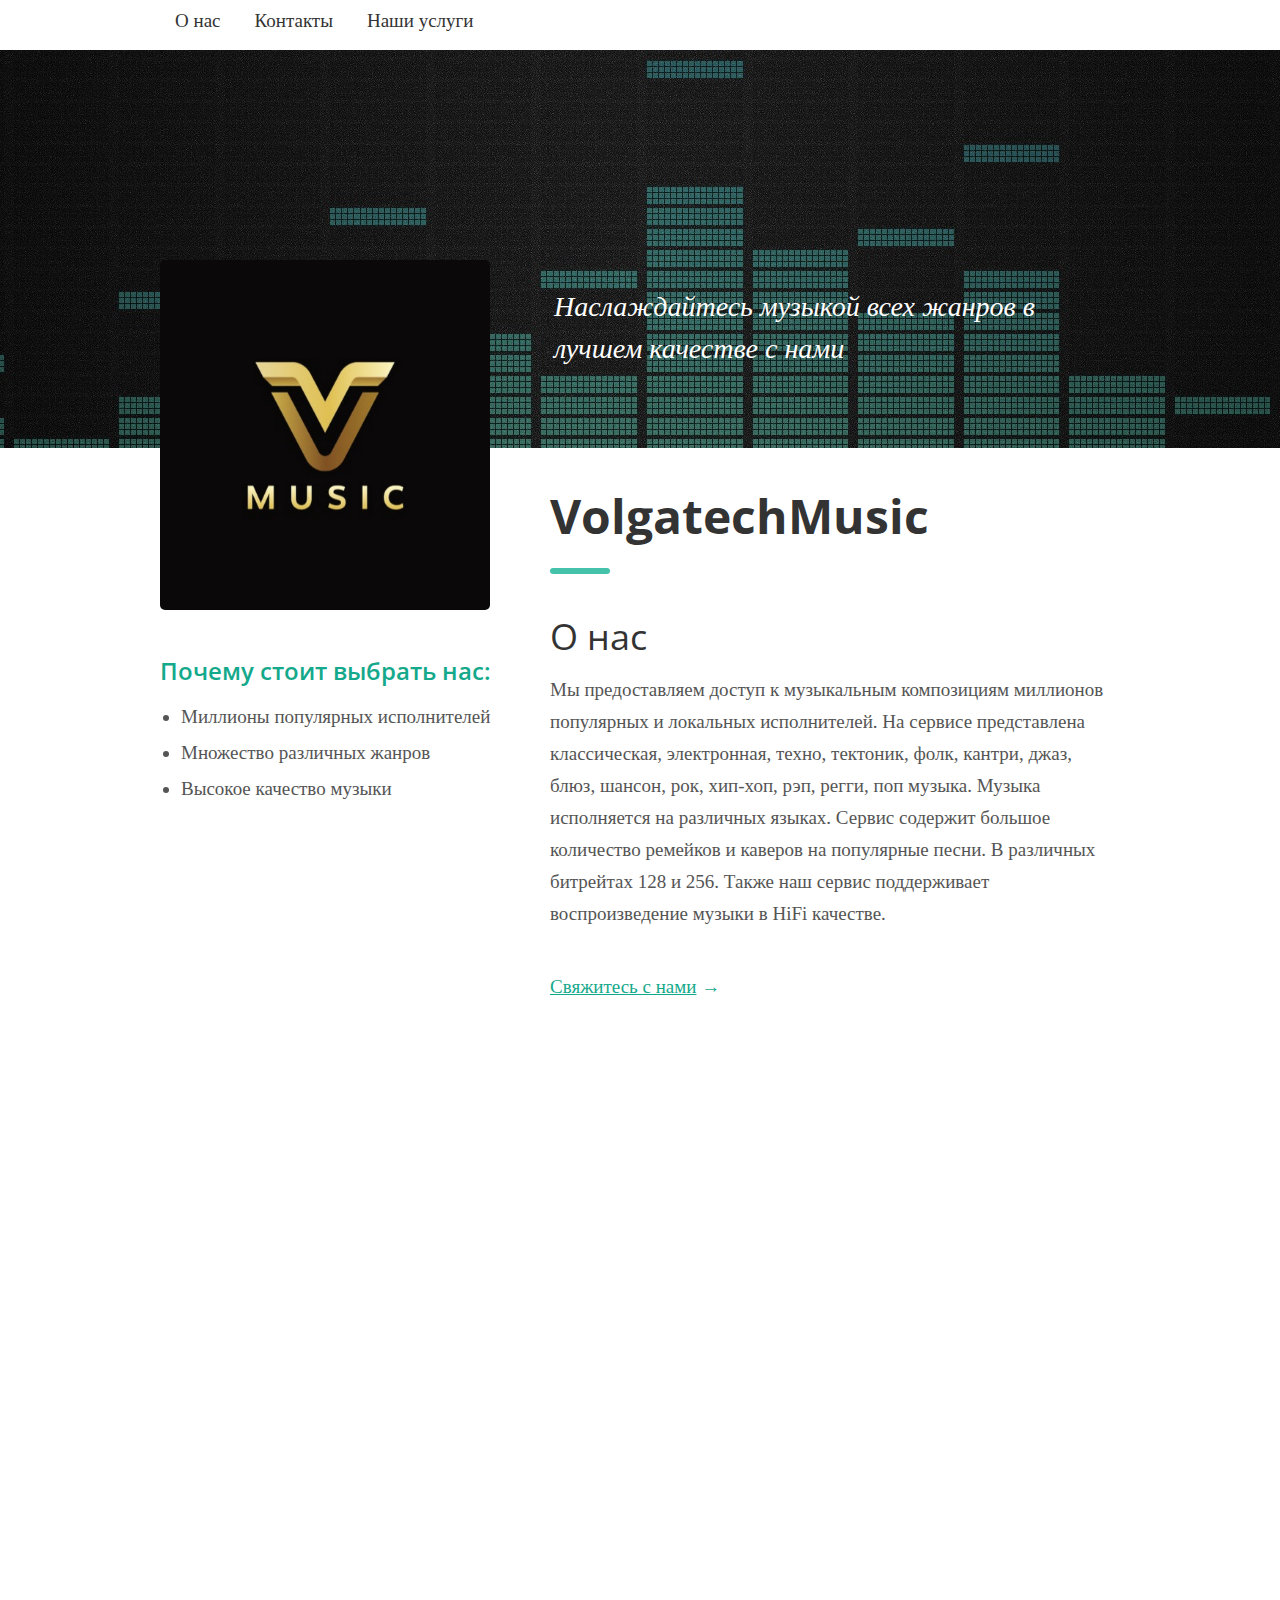
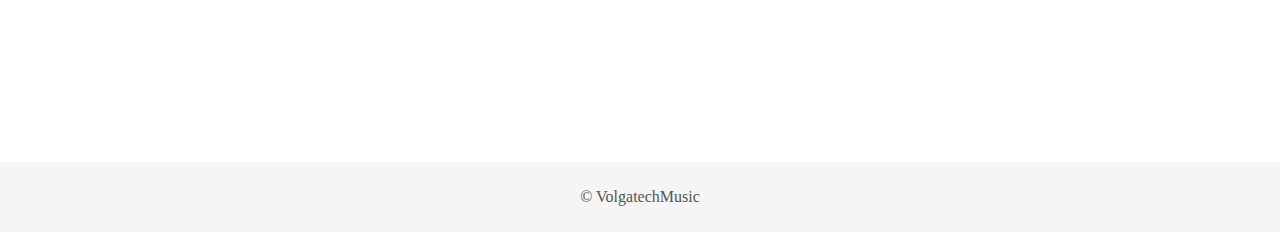
==== commit 46637b2f: "Добавила информацию на страницу "О нас". Убрала лишние стили в contacts.css" ====
--- a/index.html
+++ b/index.html
@@ -11,7 +11,7 @@
     <link rel="stylesheet" href="font/fontello/fontello-embedded.css" type="text/css" />
     <link rel="stylesheet" href="font/fontello/fontello-ie7.css" type="text/css" />
     <link rel="stylesheet" href="font/fontello/fontello-ie7-codes.css" type="text/css" />
-    <title>About me</title>
+    <title>VolgatechMusic</title>
     <script src="jQuery/jquery-3.4.1.min.js"></script>
     <link rel="stylesheet" href="jQuery/fm.revealator.jquery.min.css">
     <script src="jQuery/jquery.smooth-scroll.min.js"></script>
@@ -23,68 +23,32 @@
       <div class="menu_cancel" id="menu_cancel"></div>
       <span class="menu_title">Меню</span>
       <ul class="mobile_menu"> 
-        <!--<li><a class="menu_item icon" href="#mainTitle"> Обо мне</a></li> -->
-        <!--<li><a class="menu_item icon" href="#mainHobby"> Мои хобби</a></li> -->
+        <li><a class="menu_item icon" href="index.html"> О нас</a></li>
         <li><a class="menu_item icon" href="contacts.html"> Контакты</a></li>
-        <li><a class="menu_item icon add_film" href="services.html"> Наши услуги</a></li>
+        <li><a class="menu_item icon" href="services.html"> Наши услуги</a></li>
       </ul>
       <ul class="menu">        
-        <!--<li class="menu_item"><a id = "user" class="icon-user icon" href="about.html">О нас</a></li>-->
-        <li class="menu_item"><a class="icon-heart icon" href="contacts.html">Контакты</a></li>
-        <li class="menu_item"><a class="icon-videocam icon" href="services.html"> Наши услуги</a></li>
-        <!--<li class="menu_item"><a class="icon-plus icon add_film" href="#"> Добавить фильм</a></li> -->
+        <li class="menu_item"><a id = "user" class="icon" href="index.html">О нас</a></li>
+        <li class="menu_item"><a class="icon" href="contacts.html">Контакты</a></li>
+        <li class="menu_item"><a class="icon" href="services.html"> Наши услуги</a></li>
       </ul>
     </header> 
-    <form id="film_form" class="film_form">
-      <div class="title">
-        <h2 class="add_title">Добавить фильм</h2> 
-        <div class="clear"></div>
-      </div>
-      <div class="film_cancel" id="filmCanсel"></div>
-      <div class="clear"></div>
-      <div class="form_input">
-        <div class="url">
-          <label for="url">URL картинки<span class="star">&#42;</span></label>
-          <input type="text" id ="url" name="url" class="input" required />
-        </div>
-        <div class="film_name">
-          <label for="filmName">Название фильма<span class="star">&#42;</span></label>
-          <input type="text" id="filmName" name="film_name" class="input" required />
-        </div>
-        <div class="description">
-          <label for="description">Описание фильма<span class="star">&#42;</span></label>
-          <textarea id="description" name="description" class="input" required></textarea>
-        </div>
-        <input class="film_send" id="filmSend" type="submit" value="Отправить" />
-      </div>	  
-    </form>
     <div class="main_container">
       <div class="top">
         <div class="photo"><img class="me" src="image/unnamed.jpg" width="400" title="it's logo of company" /></div>
         <div class="quote">      
-          <blockquote>Счастье — самая неопределенная и дорогостоящая вещь на свете.</blockquote>
-          <span class="quote_subtitle">&mdash; Эрих Мария Ремарк</span>
+          <blockquote>Наслаждайтесь музыкой всех жанров в лучшем качестве с нами</blockquote>
         </div>
         <div class="clear"></div>    
       </div>    
       <div class="lists">
-        <div class="poet_list">
-          <span class="list_title">Наши сотрудники:</span>
+        <div class="film_list">
+          <span class="list_title">Почему стоит выбрать нас:</span>
           <ul class="list">
-            <li>Э. Асадов</li>
-            <li>С. Есенин</li>
-            <li>В. Маяковский</li>
-            <li>И. Бродский</li>
+            <li>Миллионы популярных исполнителей</li>
+            <li>Множество различных жанров</li>
+            <li>Высокое качество музыки</li>
           </ul>
-        </div>
-        <div class="film_list">
-          <span class="list_title">Наши достижения:</span>
-          <ol class="list">
-            <li>Интерстеллар</li>
-            <li>Шерлок Холмс</li>
-            <li>Живое</li>
-            <li>Иллюзия обмана</li>
-          </ol>
         </div>
       </div>     
       <div class="info">
@@ -92,39 +56,19 @@
           <h1 class="name_title" id="mainTitle">VolgatechMusic</h1>
           <hr class="line" />
           <div class="clear"></div>
-          <!--<p class="about_me_text revealator-position-partially-below revealator-fade revealator-slideup revealator-once">
-            Бла бла бла
-          </p>-->
         </div>
         <div class="hobby">
           <h2 class="hobby_title" id="mainHobby">О нас</h2>
           <p class="hobby_text revealator-position-partially-below revealator-fade revealator-slideup revealator-once">
-            Бла бла бла бла
+            Мы предоставляем доступ к музыкальным композициям миллионов популярных и локальных исполнителей. 
+            На сервисе представлена классическая, электронная, техно, тектоник, фолк, кантри, джаз, блюз, шансон, рок, хип-хоп, рэп, регги, поп музыка. 
+            Музыка исполняется на различных языках. Сервис содержит большое количество ремейков и каверов на популярные песни. В различных битрейтах 128 и 256. 
+            Также наш сервис поддерживает воспроизведение музыки в HiFi качестве.
           </p>
         </div>
         <a class="link" id="link" href="#form">
             <span class="send_me_text">Свяжитесь с нами</span> &rarr;
         </a>
-      </div> 
-      <div class="double_lists">
-        <div class="poet_list">
-          <span class="list_title">Наши сотрудники:</span>
-          <ul class="list">
-            <li>Э. Асадов</li>
-            <li>С. Есенин</li>
-            <li>В. Маяковский</li>
-            <li>И. Бродский</li>
-          </ul>
-        </div>
-        <div class="film_list">
-          <span class="list_title">Наши достижения:</span>
-          <ol class="list">
-            <li>Интерстеллар</li>
-            <li>Шерлок Холмс</li>
-            <li>Живое</li>
-            <li>Иллюзия обмана</li>
-          </ol>
-        </div>
       </div>
       <div class="clear"></div> 
     </div>
@@ -132,74 +76,53 @@
       <div class="films" id="filmBlock">
         <h2 class="films_title" id="mainFilms">Наши партнеры</h2>
         <div class="interstellar film_block first_of_all">
-          <img class="film_photo" src="image/interstellar.jpg" alt="interstellar" />
-          <h3 class="film_title">Интерстеллар</h3>
+          <img class="film_photo" src="image/tinkoff.jpg" alt="interstellar" />
+          <h3 class="film_title">Тинькофф</h3>
           <p class="film_text">
-            Наше время на Земле подошло к концу, команда исследователей берет на себя самую важную миссию в истории человечества; путешествуя за пределами нашей галактики, чтобы узнать есть ли у человечества будущее среди звезд.
+            Российский коммерческий банк, сфокусированный полностью на дистанционном обслуживании
           </p>
         </div>
         <div class="sherlock film_block second">
-          <img class="film_photo" src="image/sherlock.jpg" alt="sherlock" />
-          <h3 class="film_title">Шерлок Холмс</h3>
+          <img class="film_photo" src="image/mtc.jpg" alt="sherlock" />
+          <h3 class="film_title">МТС</h3>
           <p class="film_text">
-            Сюжет основан на произведениях сэра Артура Конан Дойля о детективе Шерлоке Холмсе, однако действие происходит в наши дни.
+            Российская компания, предоставляющая телекоммуникационные услуги, цифровые и медийные сервисы
           </p>
         </div>
         <div class="life film_block third">
-          <img class="film_photo" src="image/life.jpg" alt="life" />
-          <h3 class="film_title">Живое</h3> 
+          <img class="film_photo" src="image/wmr.jpg" alt="life" />
+          <h3 class="film_title">Warner Music Russia</h3> 
           <p class="film_text">
-            Группа исследователей с международного космического корабля обнаруживает жизнь на Марсе. Они еще не подозревают, какие события повлечет за собой их открытие.
+            Одна из крупнейших мировых звукозаписывающих компаний с собственным музыкальным издательством
           </p>
         </div>
         <div class="illusion film_block fourth" id="illusion">
-          <img class="film_photo" src="image/illusion.jpg" alt="illusion" />
-          <h3 class="film_title">Иллюзия обмана</h3>
+          <img class="film_photo" src="image/sony.jpg" alt="illusion" />
+          <h3 class="film_title">Sony Music</h3>
           <p class="film_text">
-            Команда лучших иллюзионистов мира проворачивает дерзкие ограбления прямо во время своих шоу, играя  в кошки-мышки с агентами ФБР.
+              Вторая по величине в мире звукозаписывающая компания. Принадлежит Sony, контролируется Sony Corporation of America.
           </p>
         </div>
         <div class="clear"></div>
         <div class="more_films" id="moreFilms">
           <div class="harry film_block first">
-            <img class="film_photo" src="image/harry.jpg" alt="harry" />
-            <h3 class="film_title">Гарри Поттер</h3>
+            <img class="film_photo" src="image/umg.jpg" alt="harry" />
+            <h3 class="film_title">Universal Music</h3>
             <p class="film_text">
-              Книги представляют собой хронику приключений юного волшебника Гарри Поттера, а также его друзей Рона Уизли и Гермионы Грейнджер, обучающихся в школе чародейства и волшебства Хогвартс.
+              Крупнейшая в мире бизнес-компания и дочерняя компания лейблов звукозаписи, медиахолдинг. Компания принадлежит французскому медиаконгломерату Vivendi SA.
             </p>
           </div>
-          <div class="gifted film_block second">
-            <img class="film_photo" src="image/gifted.jpg" alt="illusion" />
-            <h3 class="film_title">Одаренная</h3>
-            <p class="film_text">
-              Фрэнк Адлер воспитывает в одиночку свою необычайно одаренную племянницу Мэри. Но планы парня о спокойной школьной жизни для девочки рушатся, когда о математических способностях ребенка узнает грозная мать Фрэнка. 
-            </p>
-          </div>
-          <div class="passengers film_block third">
-            <img class="film_photo" src="image/passengers.jpg" alt="passengers" />
-            <h3 class="film_title">Пассажиры</h3>
-            <p class="film_text">
-              Космический корабль с 5,000 пассажиров на борту, погруженных на время полета в искусственный сон, держит курс на планету, которая станет для них новым домом. 
-            </p>
-          </div>
-          <div class="beauty film_block fourth">
-            <img class="film_photo" src="image/beauty.jpg" alt="beauty" />
-            <h3 class="film_title">Красавица и чудовище</h3>
-            <p class="film_text">
-              Обозлённая Волшебница превратила принца Адама в отвратительное чудовище за то, что тот был злым, самовлюблённым и грубым. Чтобы снять чары с себя и слуг своего замка, ему необходимо научиться быть добрым, любить и быть любимым.
-            </p>
-          </div> 
           <div class="clear"></div>
         </div>        
         <div id="newFilms"></div>
         <div class="clear"></div>
-        <a class="films_link" id="filmsLink" href="#">Все фильмы</a>
+        <a class="films_link" id="filmsLink" href="#">Все партнеры</a>
       </div>
     </div>
     <form id="form">      
       <div class="title">
         <hr class="left_line" />
-        <h2>Напиши мне</h2>
+        <h2>Напишите нам</h2>
         <hr class="right_line" />  
         <div class="clear"></div>
       </div>
@@ -238,7 +161,7 @@
     </form>    
     <footer>
       <span>
-        &copy; 2006-2018 Поволжский государственный технологический университет, ФГБОУ ВО &laquo;ПГТУ&raquo;
+        &copy; VolgatechMusic
       </span>
     </footer> 	   
     <div class="gray_background" id="back"></div>	  
--- a/css/style.css
+++ b/css/style.css
@@ -58,6 +58,7 @@
   text-decoration: none;
   font: 19px/32px "Georgia", serif;
   color: #333333;
+  padding: 5px 15px 0 15px;
 }
 
 .icon-user
@@ -274,11 +275,11 @@
   text-decoration: none;
   font: 19px/32px "Georgia", serif;
   color: #f5f5f5;
-  padding: 8px 55px;
+  padding: 8px 45px;
   display: block;
   border-radius: 5px;
   background-color: #15a98c;
-  width: 110px;
+  width: 130px;
   height: 34px;
   margin: 55px auto 0;
 }
@@ -794,11 +795,11 @@
   text-decoration: none;
   font: 19px/32px "Georgia", serif;
   color: #f5f5f5;
-  padding: 8px 55px;
+  padding: 8px 45px;
   display: block;
   border-radius: 5px;
   background-color: #15a98c;
-  width: 110px;
+  width: 130px;
   height: 34px;
   margin: 55px auto 0;
 }
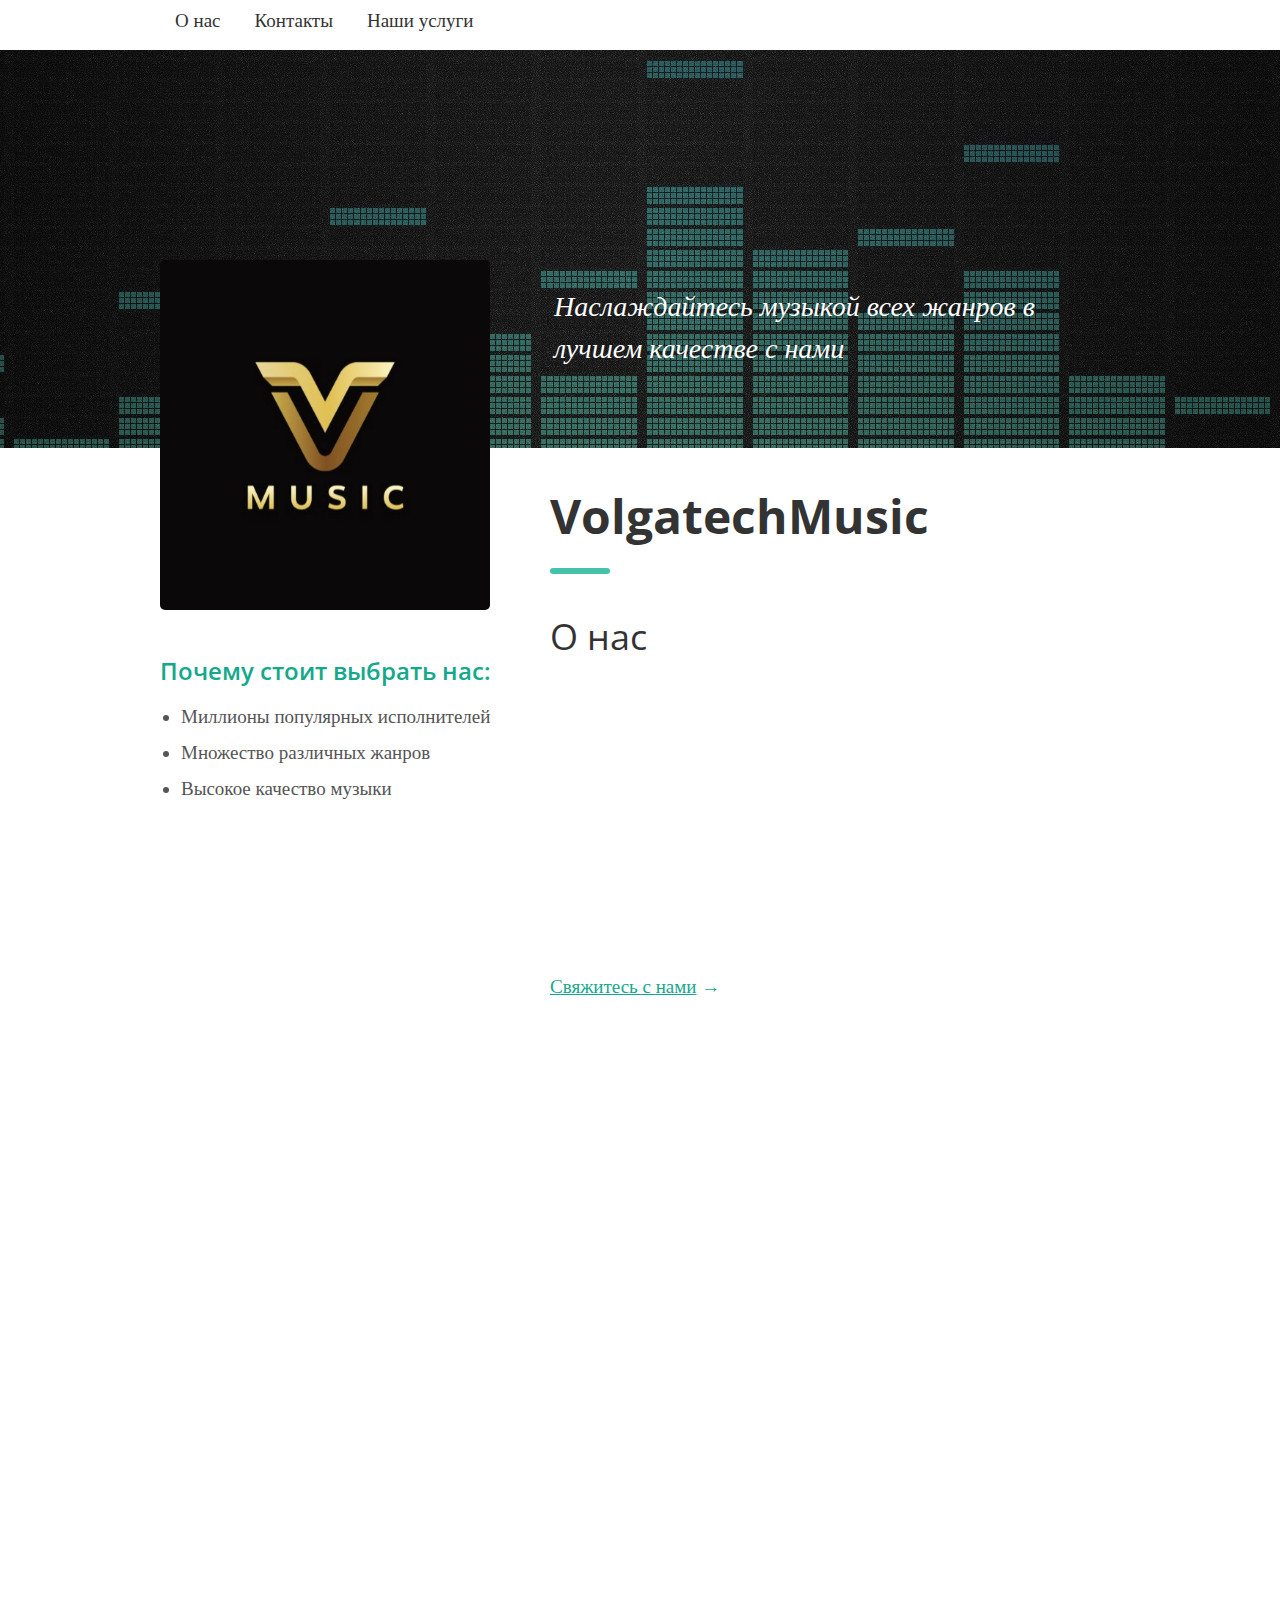
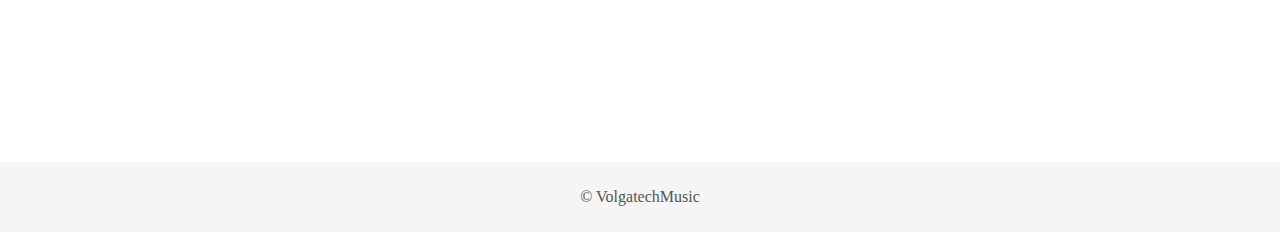
==== commit 46781a3c: "страница контакты" ====
--- a/index.html
+++ b/index.html
@@ -2,6 +2,8 @@
 <html lang="ru">
   <head>
     <meta charset="utf-8" />
+    <link rel="icon" type="image/png" href="image/favicon.png"> 
+    <meta name="viewport" content="width=device-width, initial-scale=1">
     <link href="https://fonts.googleapis.com/css?family=Open+Sans:400,700" rel="stylesheet"/> 
     <link rel="stylesheet" href="css/style.css" />
     <link rel="stylesheet" href="css/adaptive_style.css" />
--- a/css/style.css
+++ b/css/style.css
@@ -348,7 +348,7 @@
 form .title
 {
   float: left;
-  width: 220px;
+  width: 250px;
   margin: 0 59px 33px;
 }
 
@@ -819,7 +819,7 @@
   border-radius: 10px;
   width: 660px;
   height: 872px;
-  margin: 0 auto 0;
+  margin: 0 auto 10px;
   padding-top: 30px;
   background-color: #ffffff; 
   overflow-y: scroll;
@@ -828,7 +828,7 @@
 
 #form {
   min-height:300px;
-  height:600px;
+  height:800px;
   overflow: hidden;
   overflow-y: scroll;
 }
@@ -876,7 +876,7 @@
 form .title
 {
   float: left;
-  width: 220px;
+  width: 300px;
   margin: 0 59px 33px;
 }
 
@@ -887,7 +887,7 @@
 
 .form_input
 {
-  margin: 0 auto; 
+  margin: 10px auto; 
   width: 540px;
 }
 
--- a/css/adaptive_style.css
+++ b/css/adaptive_style.css
@@ -552,7 +552,6 @@
   
   form h2
   {
-    margin-left: 14px;
     font-size: 32px;
     line-height: 38px;
   }
